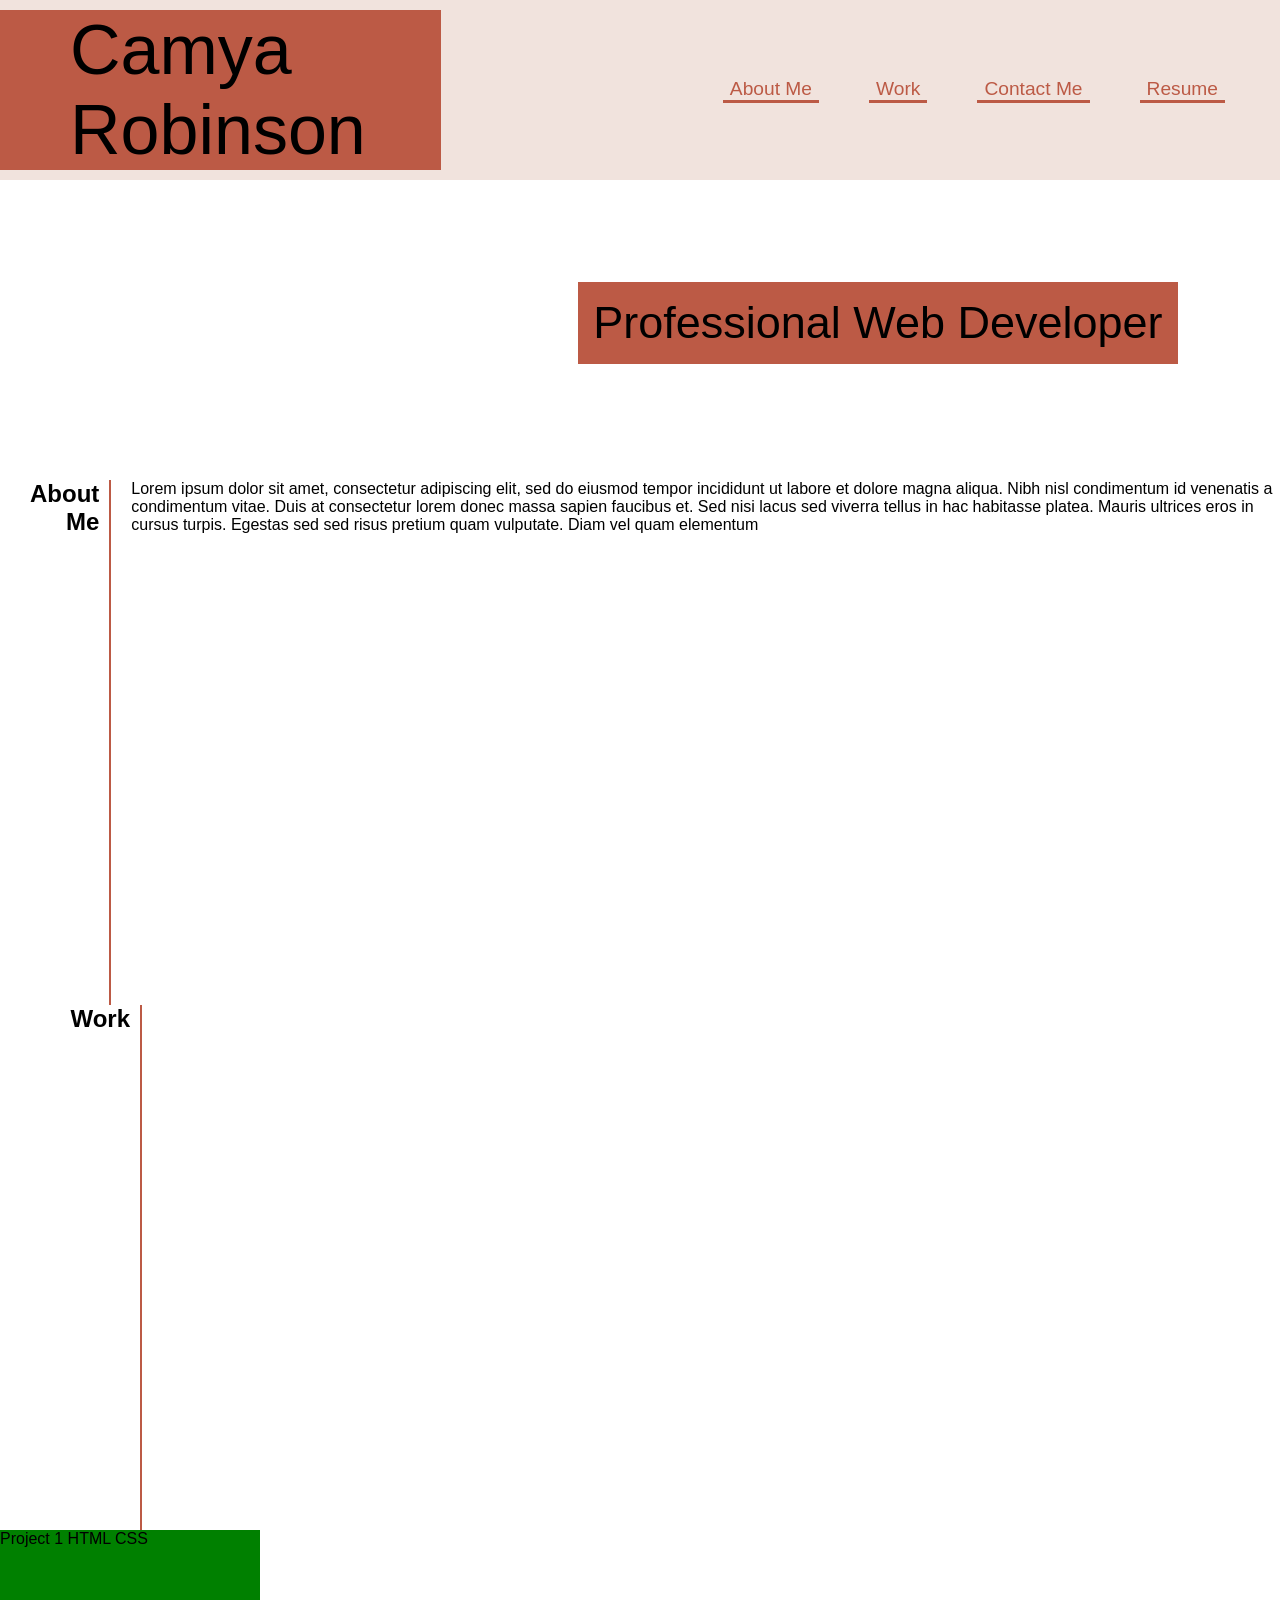
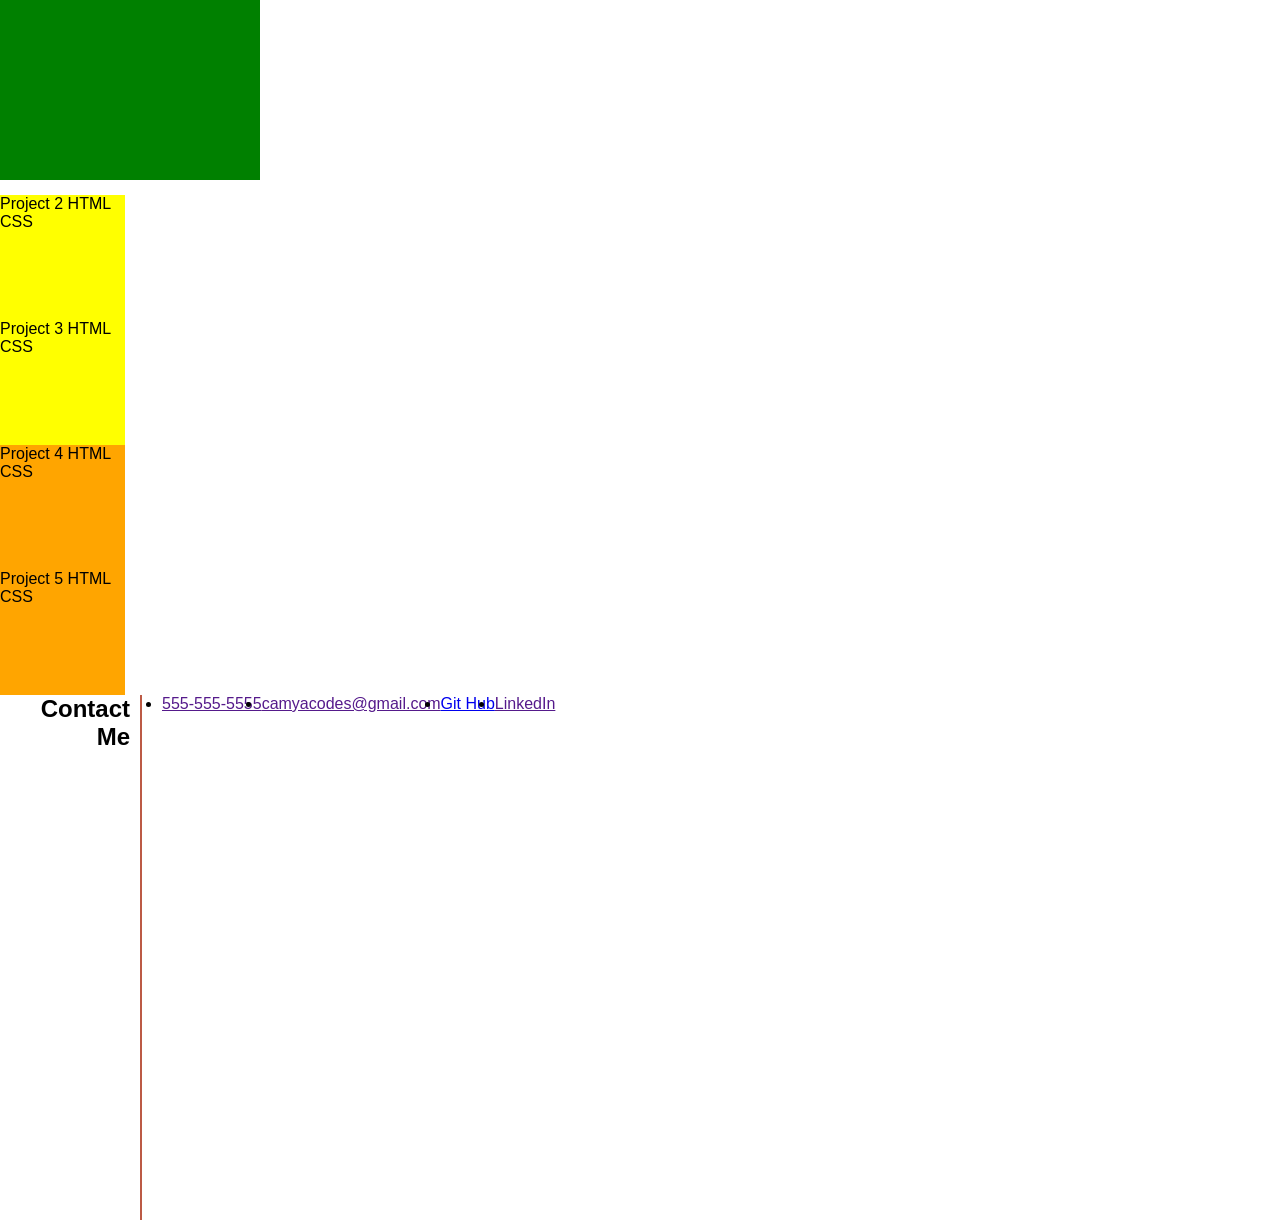
==== index.html @ b031be75 "added flexbox to sections" ====
<!DOCTYPE html>
<html lang="en">
  <head>
    <meta charset="UTF-8" />
    <meta http-equiv="X-UA-Compatible" content="IE=edge" />
    <meta name="viewport" content="width=device-width, initial-scale=1.0" />
    <link rel="stylesheet" href="/assets/css/style.css">
    <title>Professional Portfolio</title>
  </head>
  <body>
<!--HEADER BANNER SECTION-->
    <header>
        <h1>Camya Robinson</h1>
<!--NAVIGATION BAR-->
      <nav>
        <ul>
          <li>
            <a href="#About">About Me</a>
          </li>
          <li>
            <a href="#Work">Work</a>
          </li>
          <li>
            <a href="#Contact">Contact Me</a>
          </li>
          <li>
            <a href="#Resume">Resume</a>
          </li>
        </ul>
      </nav>
    </header>
<!--HERO SECTION-->
    <section class="hero">
        <div class="header-subtitle">
            <h3>Professional Web Developer</h3>            
        </div>
    </section>

<!--ABOUT ME SECTION-->
    <section class="about" id="About">
      <div class="side-title">
        <h2>About Me</h2>
      </div>
      <div id="about-content">
        <p>
          Lorem ipsum dolor sit amet, consectetur adipiscing elit, sed do
          eiusmod tempor incididunt ut labore et dolore magna aliqua. Nibh nisl
          condimentum id venenatis a condimentum vitae. Duis at consectetur
          lorem donec massa sapien faucibus et. Sed nisi lacus sed viverra
          tellus in hac habitasse platea. Mauris ultrices eros in cursus turpis.
          Egestas sed sed risus pretium quam vulputate. Diam vel quam elementum
        </p>
      </div>
    </section>
<!--PROJECTS SECTION-->
    <section class="work" id="Work">
      <div class="side-title">
        <h2>Work</h2>
      </div>
      <!--Project 1-->
      <div class="big-card" id="proj1">
          <div class="big-card-label">
            <p>
                Project 1 HTML CSS
              </p>              
          </div>
      </div>
      <!--Project 2-->
      <div class="small-card" id="proj2">
        <div class="small-card label">
            Project 2 HTML CSS
        </div>
      </div>
      <!--Project 3-->
      <div class="small-card" id="proj3">
        <div class="small-card label">
            Project 3 HTML CSS
        </div>
      </div>
      <!--Project 4-->
      <div class="small-card" id="proj4">
        <div class="small-card label">
            Project 4 HTML CSS
        </div>
      </div>
      <!--Project 5-->
      <div class="small-card" id="proj5">
        <div class="small-card label">
            Project 5 HTML CSS
        </div>
      </div>
    </section>
<!--CONTACT ME SECTION-->
    <section class="contact" id="Contact">
      <div class="side-title">
        <h2>Contact Me</h2>
      </div>
      <div class="contact-links">
        <ul>
          <li>
            <a href="">555-555-5555</a>
          </li>
          <li><a href="">camyacodes@gmail.com</a></li>
          <li><a href="https://github.com/camyacodes">Git Hub</a></li>
          <li><a href="">LinkedIn</a></li>
        </ul>
      </div>
    </section>
  </body>
</html>
---- assets/css/style.css ----
/*setting custom variables to make replacing properties easier*/
:root {
  --main-color: #bc5a45;
  --base-color: #f1e3dd;
  --font-family: Arial, Helvetica, sans-serif;
}

/*removing default browser style*/
* {
  margin: 0;
  padding: 0;
}
/*declaring font for whole page*/
body {
  font-family: var(--font-family);
}

/*-----HEADER SECTION----*/
/*style for the whole header banner*/
header {
  height: 35%;
  display: flex;
  flex-wrap: wrap;
  justify-content: space-between;
  background-color: var(--base-color);
  padding: 10px 0;
  align-items: center;
  position: sticky;
  z-index: 9999;
}
/*Name title style*/
header h1 {
  font-size: 70px;
  font-weight: 500;
  background-color: var(--main-color);
  padding-left: 70px;
  height: 90%;
  width: 29%;
}
/*style for navigation bar*/
header nav {
  margin-right: 30px;
}

header nav ul {
  display: flex;
  flex-wrap: wrap;
  justify-content: space-between;
  align-items: center;
  list-style: none;
}

header nav ul li {
  font-size: 1.5vw;
  margin: 0px 25px;
  padding: 0 7px;
  border-bottom: 3px solid var(--main-color);
}

header a {
  text-decoration: none;
  color: #bc5a45;
}
/*-----HERO SECTION----*/

/*hero image style*/
.hero {
  background-image: url(https://previews.123rf.com/images/katrinshine/katrinshine1908/katrinshine190800030/128813234-tropical-monstera-and-palm-leaves-on-a-wooden-background-top-view.jpg);
  background-size: cover;
  background-position: center;
  display: flex;
  justify-content: flex-end;
  flex-wrap: wrap;
  align-items: flex-start;
  background-attachment: fixed;
  background-position: 80%;
  height: 300px;
}
/*hero subtitle*/
.header-subtitle {
  margin: 8%;
  background-color: var(--main-color);

  padding: 15px;
}

.header-subtitle h3 {
  font-size: 45px;
  font-weight: 500;
}

/*-----ABOUT SECTION-----*/
.about {
  display: flex;
}

/*Side title style for all sections*/
.side-title {
  width: 100px;
  height: 525px;
  background-color: ;
  border-right: 2px solid var(--main-color);
  margin-right: 20px;
  padding-left: 30px;
  padding-right: 10px;
  text-align: right;
}

/*-----PROJECTS SECTION*-----*/

.work {
  display: flex;
  flex-direction: column;
}

.big-card {
    background-color: green;
    width: 260px;
    height: 250px;
    margin-bottom: 15px;
    position: relative;
}

#proj2, #proj3 {
    background-color: yellow;
    width: 125px;
    height: 125px;
    margin-right: 10px;
    position: relative;
}

#proj4, #proj5 {
    background-color: orange;
    width: 125px;
    height: 125px;
    position: relative;
}


/*-----CONTACT SECTION-----*/
.contact {
    display: flex;
  }
  
  .contact-links ul {
    display: flex;
  }
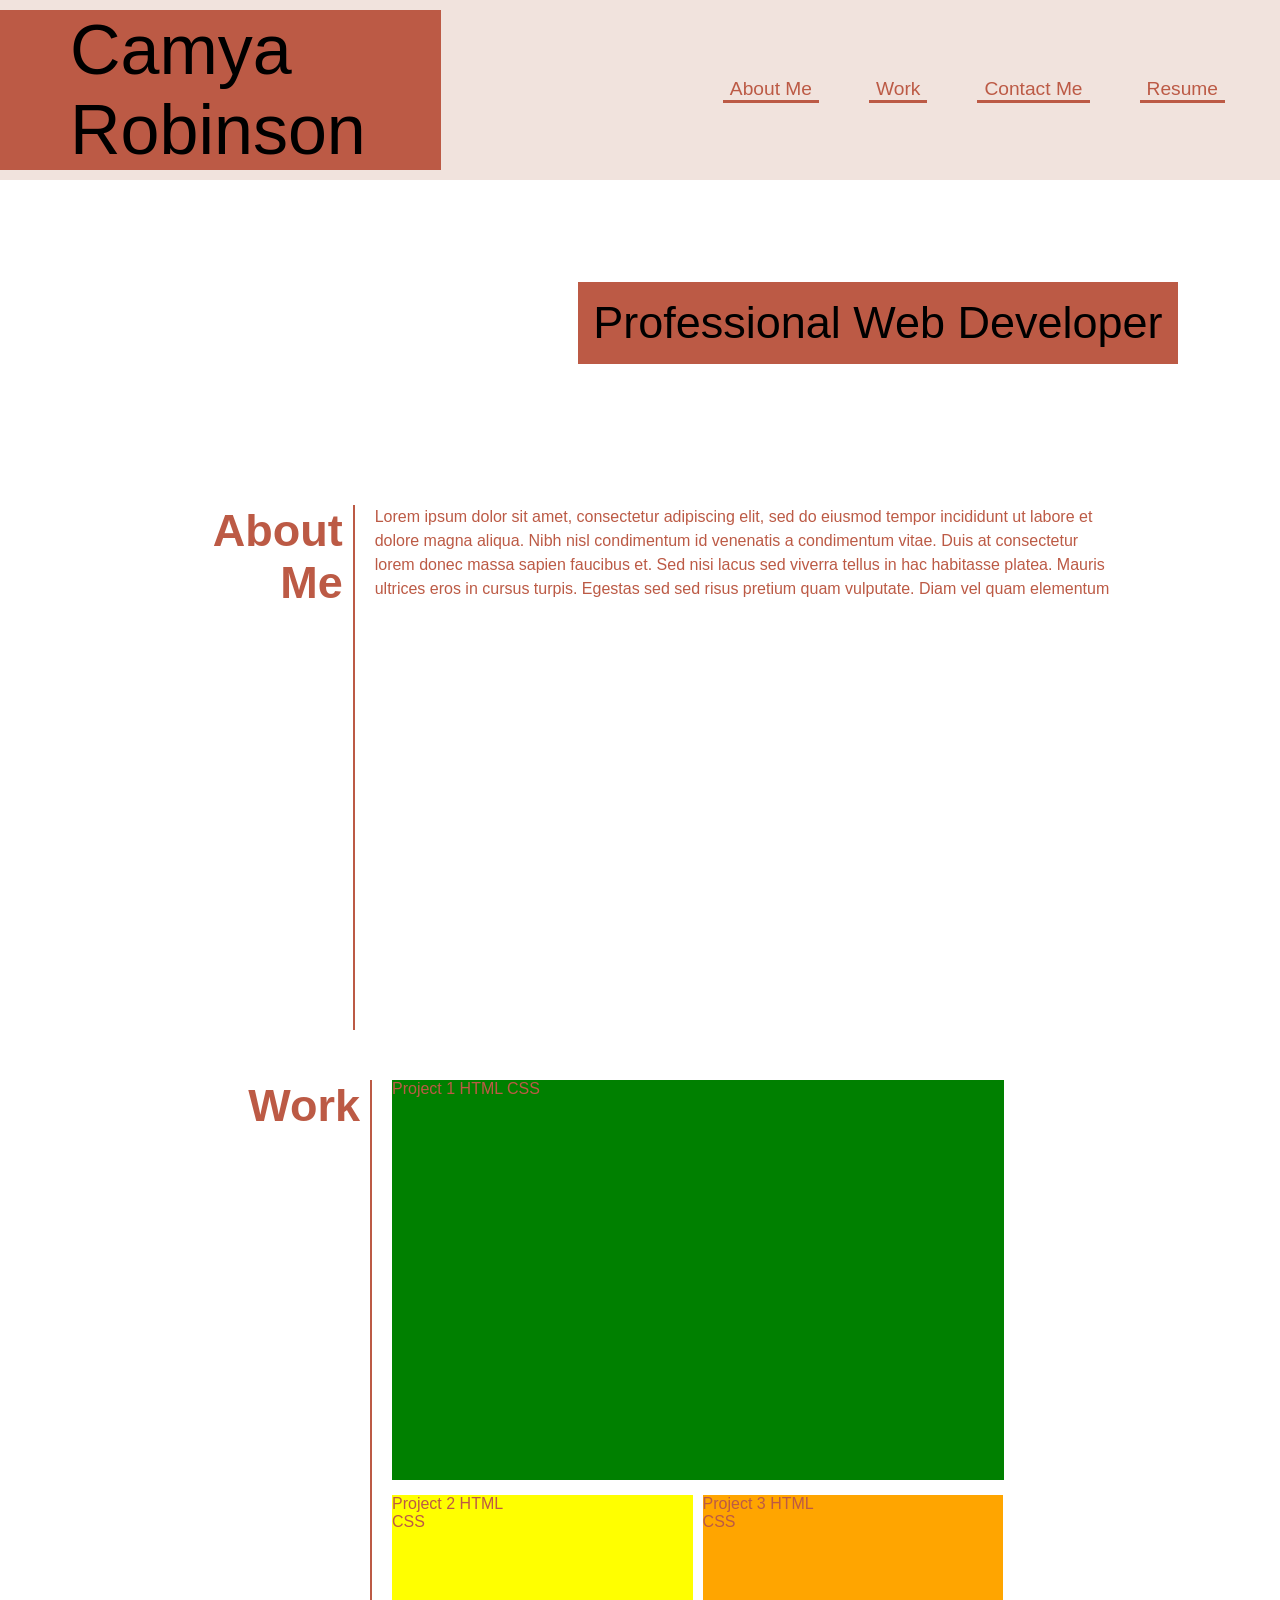
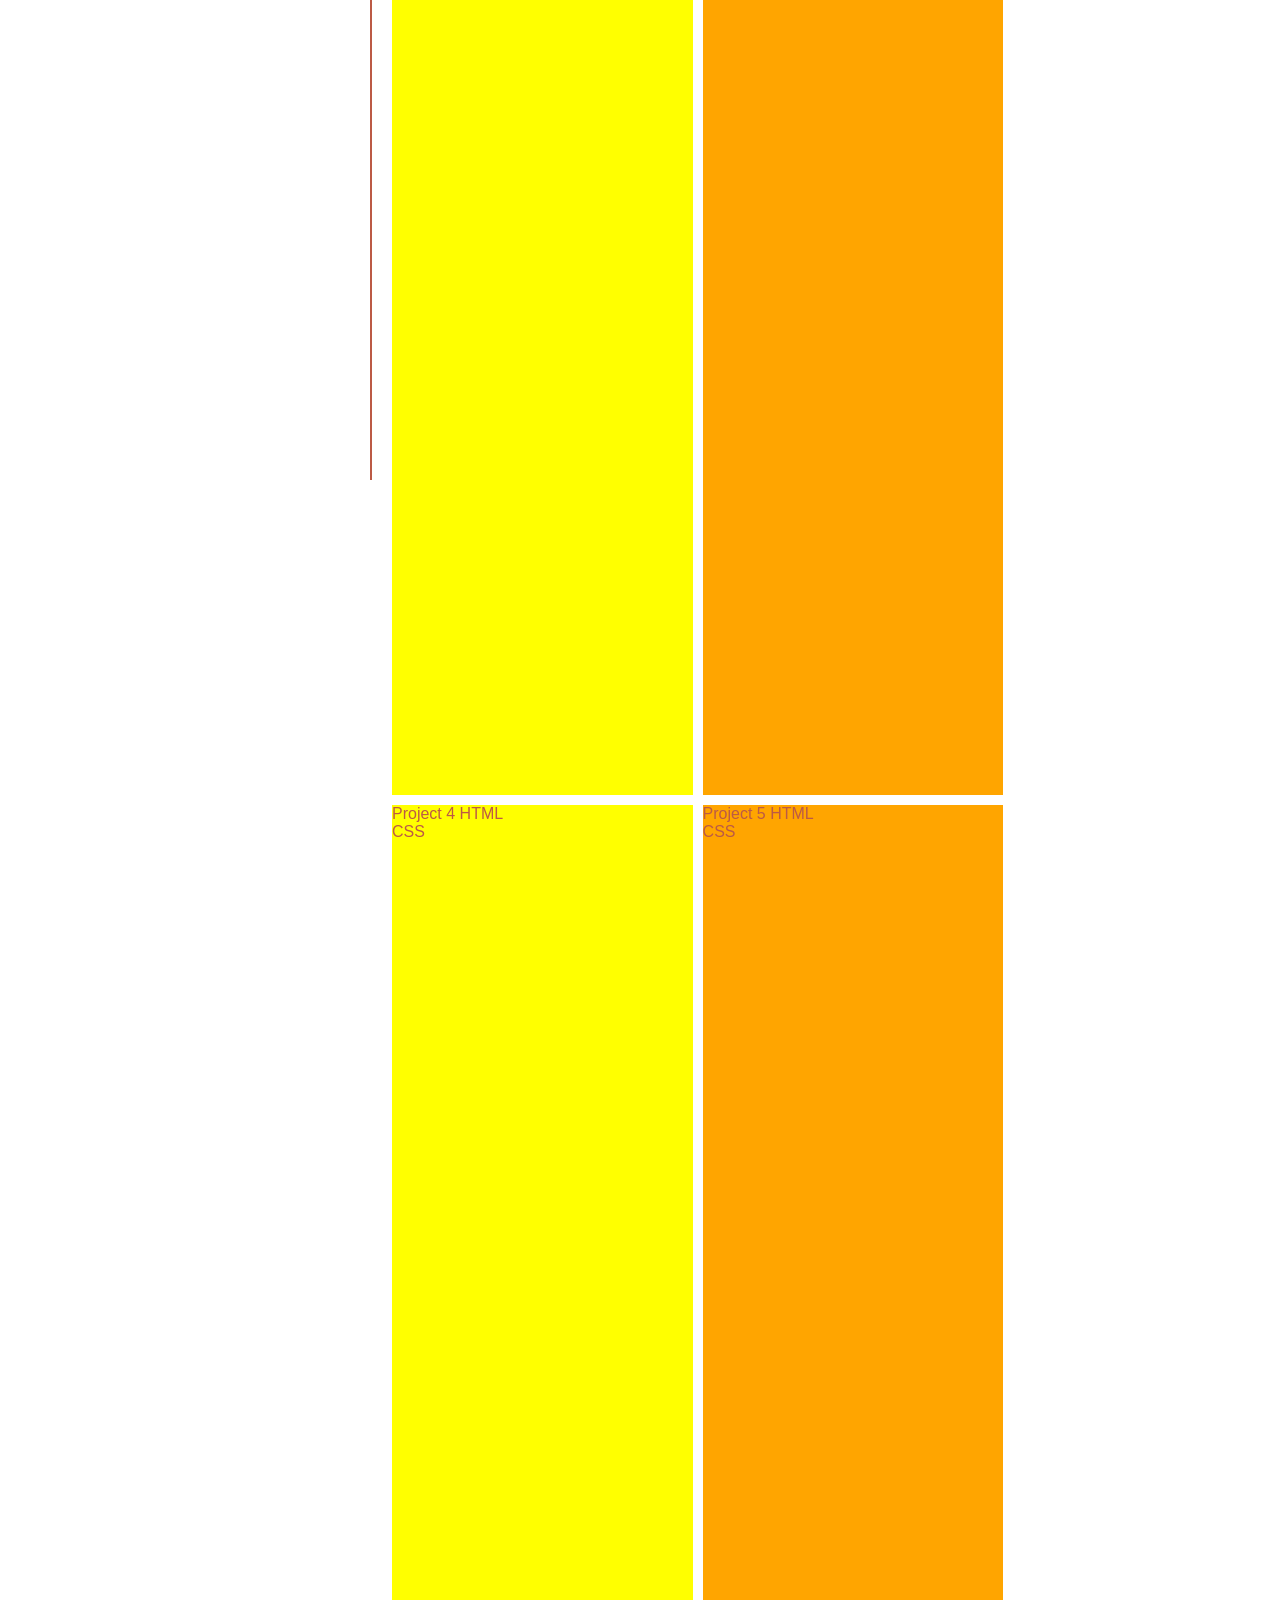
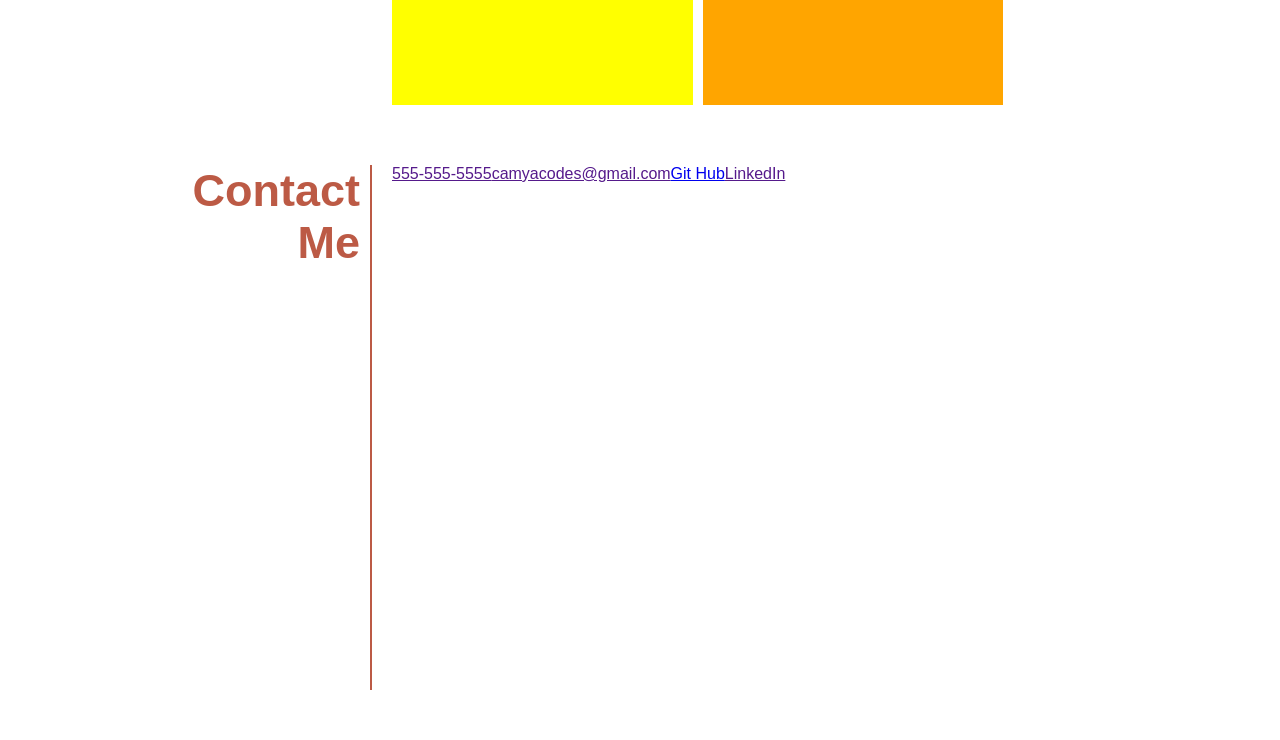
==== commit 107259f9: "added flex box to project section" ====
--- a/index.html
+++ b/index.html
@@ -4,14 +4,14 @@
     <meta charset="UTF-8" />
     <meta http-equiv="X-UA-Compatible" content="IE=edge" />
     <meta name="viewport" content="width=device-width, initial-scale=1.0" />
-    <link rel="stylesheet" href="/assets/css/style.css">
+    <link rel="stylesheet" href="/assets/css/style.css" />
     <title>Professional Portfolio</title>
   </head>
   <body>
-<!--HEADER BANNER SECTION-->
+    <!--HEADER BANNER SECTION-->
     <header>
-        <h1>Camya Robinson</h1>
-<!--NAVIGATION BAR-->
+      <h1>Camya Robinson</h1>
+      <!--NAVIGATION BAR-->
       <nav>
         <ul>
           <li>
@@ -29,82 +29,80 @@
         </ul>
       </nav>
     </header>
-<!--HERO SECTION-->
+    <!--HERO SECTION-->
     <section class="hero">
-        <div class="header-subtitle">
-            <h3>Professional Web Developer</h3>            
-        </div>
+      <div class="header-subtitle">
+        <h3>Professional Web Developer</h3>
+      </div>
     </section>
 
-<!--ABOUT ME SECTION-->
-    <section class="about" id="About">
-      <div class="side-title">
-        <h2>About Me</h2>
-      </div>
-      <div id="about-content">
-        <p>
-          Lorem ipsum dolor sit amet, consectetur adipiscing elit, sed do
-          eiusmod tempor incididunt ut labore et dolore magna aliqua. Nibh nisl
-          condimentum id venenatis a condimentum vitae. Duis at consectetur
-          lorem donec massa sapien faucibus et. Sed nisi lacus sed viverra
-          tellus in hac habitasse platea. Mauris ultrices eros in cursus turpis.
-          Egestas sed sed risus pretium quam vulputate. Diam vel quam elementum
-        </p>
-      </div>
-    </section>
-<!--PROJECTS SECTION-->
-    <section class="work" id="Work">
-      <div class="side-title">
-        <h2>Work</h2>
-      </div>
-      <!--Project 1-->
-      <div class="big-card" id="proj1">
-          <div class="big-card-label">
-            <p>
-                Project 1 HTML CSS
-              </p>              
+    <!--CONTENT-->
+    <div class="content">
+      <!--ABOUT ME SECTION-->
+      <section class="about" id="About">
+        <div class="side-title">
+          <h2>About Me</h2>
+        </div>
+        <div id="about-content">
+          <p>
+            Lorem ipsum dolor sit amet, consectetur adipiscing elit, sed do
+            eiusmod tempor incididunt ut labore et dolore magna aliqua. Nibh
+            nisl condimentum id venenatis a condimentum vitae. Duis at
+            consectetur lorem donec massa sapien faucibus et. Sed nisi lacus sed
+            viverra tellus in hac habitasse platea. Mauris ultrices eros in
+            cursus turpis. Egestas sed sed risus pretium quam vulputate. Diam
+            vel quam elementum
+          </p>
+        </div>
+      </section>
+      <!--PROJECTS SECTION-->
+      <section class="work" id="Work">
+        <div class="side-title">
+          <h2>Work</h2>
+        </div>
+        <div class="cards">
+          <!--Project 1-->
+          <div class="big-card" id="proj1">
+            <div class="big-card-label">
+              <p>Project 1 HTML CSS</p>
+            </div>
           </div>
-      </div>
-      <!--Project 2-->
-      <div class="small-card" id="proj2">
-        <div class="small-card label">
-            Project 2 HTML CSS
+          <div class="small-cards">
+            <!--Project 2-->
+            <div class="small-card" id="proj2">
+              <div class="small-card label">Project 2 HTML CSS</div>
+            </div>
+            <!--Project 3-->
+            <div class="small-card" id="proj3">
+              <div class="small-card label">Project 3 HTML CSS</div>
+            </div>
+            <!--Project 4-->
+            <div class="small-card" id="proj4">
+              <div class="small-card label">Project 4 HTML CSS</div>
+            </div>
+            <!--Project 5-->
+            <div class="small-card" id="proj5">
+              <div class="small-card label">Project 5 HTML CSS</div>
+            </div>
+          </div>
         </div>
-      </div>
-      <!--Project 3-->
-      <div class="small-card" id="proj3">
-        <div class="small-card label">
-            Project 3 HTML CSS
+      </section>
+      <!--CONTACT ME SECTION-->
+      <section class="contact" id="Contact">
+        <div class="side-title">
+          <h2>Contact Me</h2>
         </div>
-      </div>
-      <!--Project 4-->
-      <div class="small-card" id="proj4">
-        <div class="small-card label">
-            Project 4 HTML CSS
+        <div class="contact-links">
+          <ul>
+            <li>
+              <a href="">555-555-5555</a>
+            </li>
+            <li><a href="">camyacodes@gmail.com</a></li>
+            <li><a href="https://github.com/camyacodes">Git Hub</a></li>
+            <li><a href="">LinkedIn</a></li>
+          </ul>
         </div>
-      </div>
-      <!--Project 5-->
-      <div class="small-card" id="proj5">
-        <div class="small-card label">
-            Project 5 HTML CSS
-        </div>
-      </div>
-    </section>
-<!--CONTACT ME SECTION-->
-    <section class="contact" id="Contact">
-      <div class="side-title">
-        <h2>Contact Me</h2>
-      </div>
-      <div class="contact-links">
-        <ul>
-          <li>
-            <a href="">555-555-5555</a>
-          </li>
-          <li><a href="">camyacodes@gmail.com</a></li>
-          <li><a href="https://github.com/camyacodes">Git Hub</a></li>
-          <li><a href="">LinkedIn</a></li>
-        </ul>
-      </div>
-    </section>
+      </section>
+    </div>
   </body>
 </html>
--- a/assets/css/style.css
+++ b/assets/css/style.css
@@ -89,60 +89,96 @@
   font-weight: 500;
 }
 
+.content {
+  max-width: 960px;
+  margin: auto;
+  color: #bc5a45;
+  padding-top: 25px;
+}
+
 /*-----ABOUT SECTION-----*/
 .about {
   display: flex;
+  margin-bottom: 50px;
+}
+
+#about-content {
+  width: 85%;
+  line-height: 1.5;
 }
 
 /*Side title style for all sections*/
 .side-title {
-  width: 100px;
+  width: 200px;
   height: 525px;
-  background-color: ;
   border-right: 2px solid var(--main-color);
   margin-right: 20px;
-  padding-left: 30px;
   padding-right: 10px;
   text-align: right;
+  font-size: 30px;
 }
 
 /*-----PROJECTS SECTION*-----*/
 
 .work {
   display: flex;
-  flex-direction: column;
+  margin-bottom: 50px;
+}
+
+.work .side-title {
+  height: 1000px;
+}
+
+.cards {
+  display: flex-column;
 }
 
 .big-card {
-    background-color: green;
-    width: 260px;
-    height: 250px;
-    margin-bottom: 15px;
-    position: relative;
+  background-color: green;
+  width: 100%;
+  height: 400px;
+  margin-bottom: 15px;
+  position: relative;
 }
 
-#proj2, #proj3 {
-    background-color: yellow;
-    width: 125px;
-    height: 125px;
-    margin-right: 10px;
-    position: relative;
+.small-cards {
+  display: flex;
+  flex-wrap: wrap;
+  width: 100%;
 }
 
-#proj4, #proj5 {
-    background-color: orange;
-    width: 125px;
-    height: 125px;
-    position: relative;
+.small-card {
+  width: 49.15%;
+  height: 100vh;
+  margin-bottom: 10px;
 }
 
+#proj2,
+#proj4 {
+  background-color: yellow;
+  margin-right: 10px;
+  position: relative;
+}
+
+#proj3,
+#proj5 {
+  background-color: orange;
+  position: relative;
+}
 
 /*-----CONTACT SECTION-----*/
 .contact {
-    display: flex;
-  }
-  
-  .contact-links ul {
-    display: flex;
-  }
+  display: flex;
+  width: 100%;
+  margin-bottom: 50px;
+}
 
+.contact-links ul {
+  width: 100%;
+  display: flex;
+  list-style: none;
+}
+
+.contact-links ul li {
+  justify-content: space-evenly;
+}
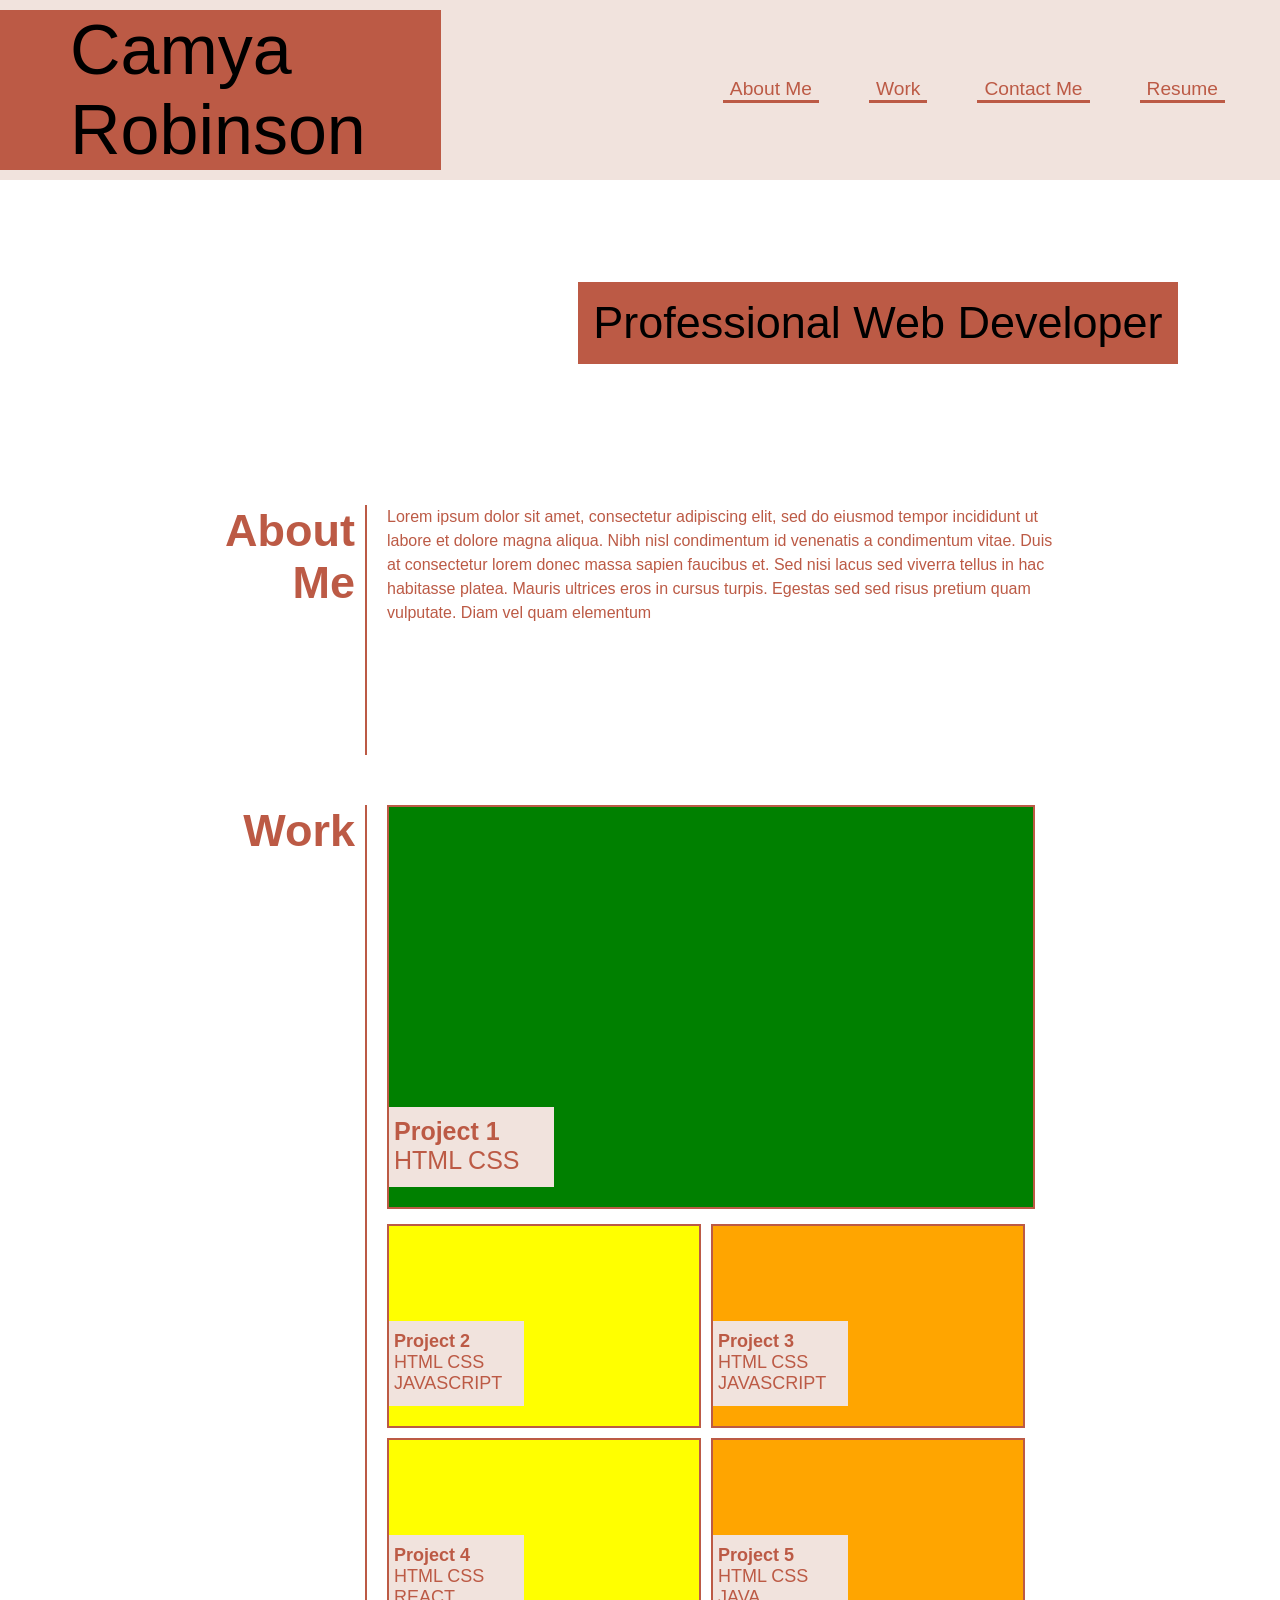
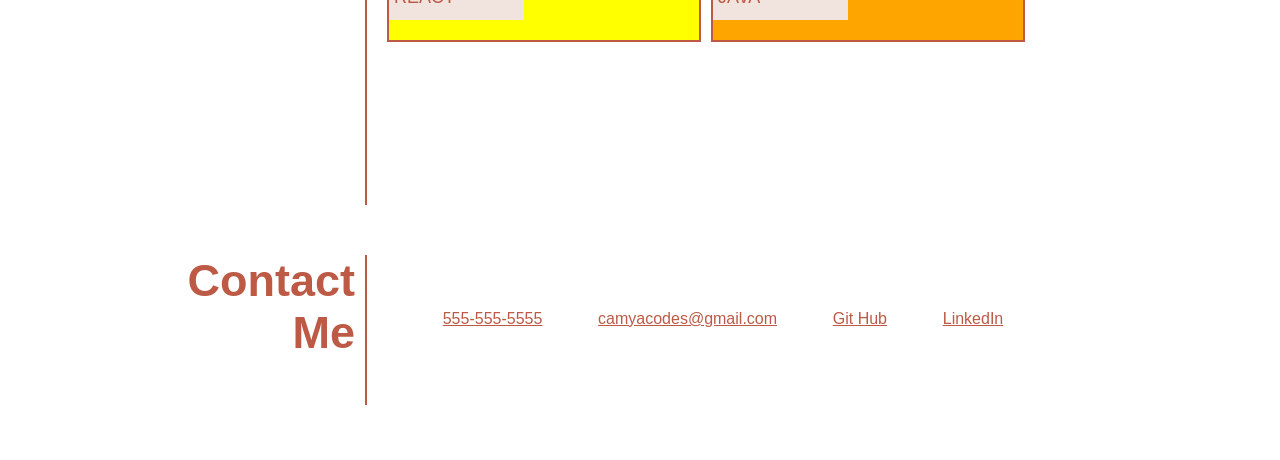
==== commit 8ba61dc0: "added project labels and made sure the page was uniform" ====
--- a/index.html
+++ b/index.html
@@ -64,25 +64,38 @@
           <!--Project 1-->
           <div class="big-card" id="proj1">
             <div class="big-card-label">
-              <p>Project 1 HTML CSS</p>
+              <h4>Project 1</h4>
+              <p>HTML CSS</p>
             </div>
           </div>
           <div class="small-cards">
             <!--Project 2-->
             <div class="small-card" id="proj2">
-              <div class="small-card label">Project 2 HTML CSS</div>
+              <div class="small-card-label">
+                <h4>Project 2</h4>
+                <p>HTML CSS JAVASCRIPT</p>
+              </div>
             </div>
             <!--Project 3-->
             <div class="small-card" id="proj3">
-              <div class="small-card label">Project 3 HTML CSS</div>
+              <div class="small-card-label">
+                <h4>Project 3</h4>
+                <p>HTML CSS JAVASCRIPT</p>
+              </div>
             </div>
             <!--Project 4-->
             <div class="small-card" id="proj4">
-              <div class="small-card label">Project 4 HTML CSS</div>
+              <div class="small-card-label">
+                <h4>Project 4</h4>
+                <p>HTML CSS REACT</p>
+              </div>
             </div>
             <!--Project 5-->
             <div class="small-card" id="proj5">
-              <div class="small-card label">Project 5 HTML CSS</div>
+              <div class="small-card-label">
+                <h4>Project 5</h4>
+                <p>HTML CSS JAVA</p>
+              </div>
             </div>
           </div>
         </div>
--- a/assets/css/style.css
+++ b/assets/css/style.css
@@ -92,24 +92,29 @@
 .content {
   max-width: 960px;
   margin: auto;
-  color: #bc5a45;
+  color: var(--main-color);
   padding-top: 25px;
 }
 
 /*-----ABOUT SECTION-----*/
 .about {
   display: flex;
+  height: 250px;
   margin-bottom: 50px;
 }
 
+.about .side-title {
+  height: 250px;
+}
+
 #about-content {
-  width: 85%;
+  width: 70%;
   line-height: 1.5;
 }
 
 /*Side title style for all sections*/
 .side-title {
-  width: 200px;
+  width: 195px;
   height: 525px;
   border-right: 2px solid var(--main-color);
   margin-right: 20px;
@@ -137,31 +142,57 @@
   background-color: green;
   width: 100%;
   height: 400px;
+  border: 2px solid var(--main-color);
   margin-bottom: 15px;
   position: relative;
 }
 
+.big-card-label {
+  width: 160px;
+  height: 70px;
+  background-color: var(--base-color);
+  position: absolute;
+  bottom: 20px;
+  font-size: 25px;
+  padding-top: 10px;
+  padding-left: 5px;
+}
+
 .small-cards {
   display: flex;
   flex-wrap: wrap;
-  width: 100%;
+  width: 644px;
+  margin: 0;
 }
 
 .small-card {
-  width: 49.15%;
-  height: 100vh;
+  width: 310px;
+  height: 200px;
   margin-bottom: 10px;
-}
+  
+}
+ .small-card-label {
+  width: 130px;
+  height: 75px;
+  background-color: var(--base-color);
+  position: absolute;
+  bottom: 20px;
+  font-size: 18px;
+  padding-top: 10px;
+  padding-left: 5px;
+ }
 
 #proj2,
 #proj4 {
   background-color: yellow;
   margin-right: 10px;
+  border: 2px solid var(--main-color);
   position: relative;
 }
 
 #proj3,
 #proj5 {
+  border: 2px solid var(--main-color);
   background-color: orange;
   position: relative;
 }
@@ -170,15 +201,28 @@
 .contact {
   display: flex;
   width: 100%;
+  height: 150px;
   margin-bottom: 50px;
+}
+
+.contact .side-title {
+  height: 150px;
+}
+
+.contact-links {
+    width: 70%;
+    height: 150px;
+    padding-top: 55px;
 }
 
 .contact-links ul {
   width: 100%;
   display: flex;
+  justify-content: space-evenly;
   list-style: none;
 }
 
-.contact-links ul li {
-  justify-content: space-evenly;
-}
+.contact-links ul li a {
+  text-decoration: underline;
+  color: var(--main-color);
+} 
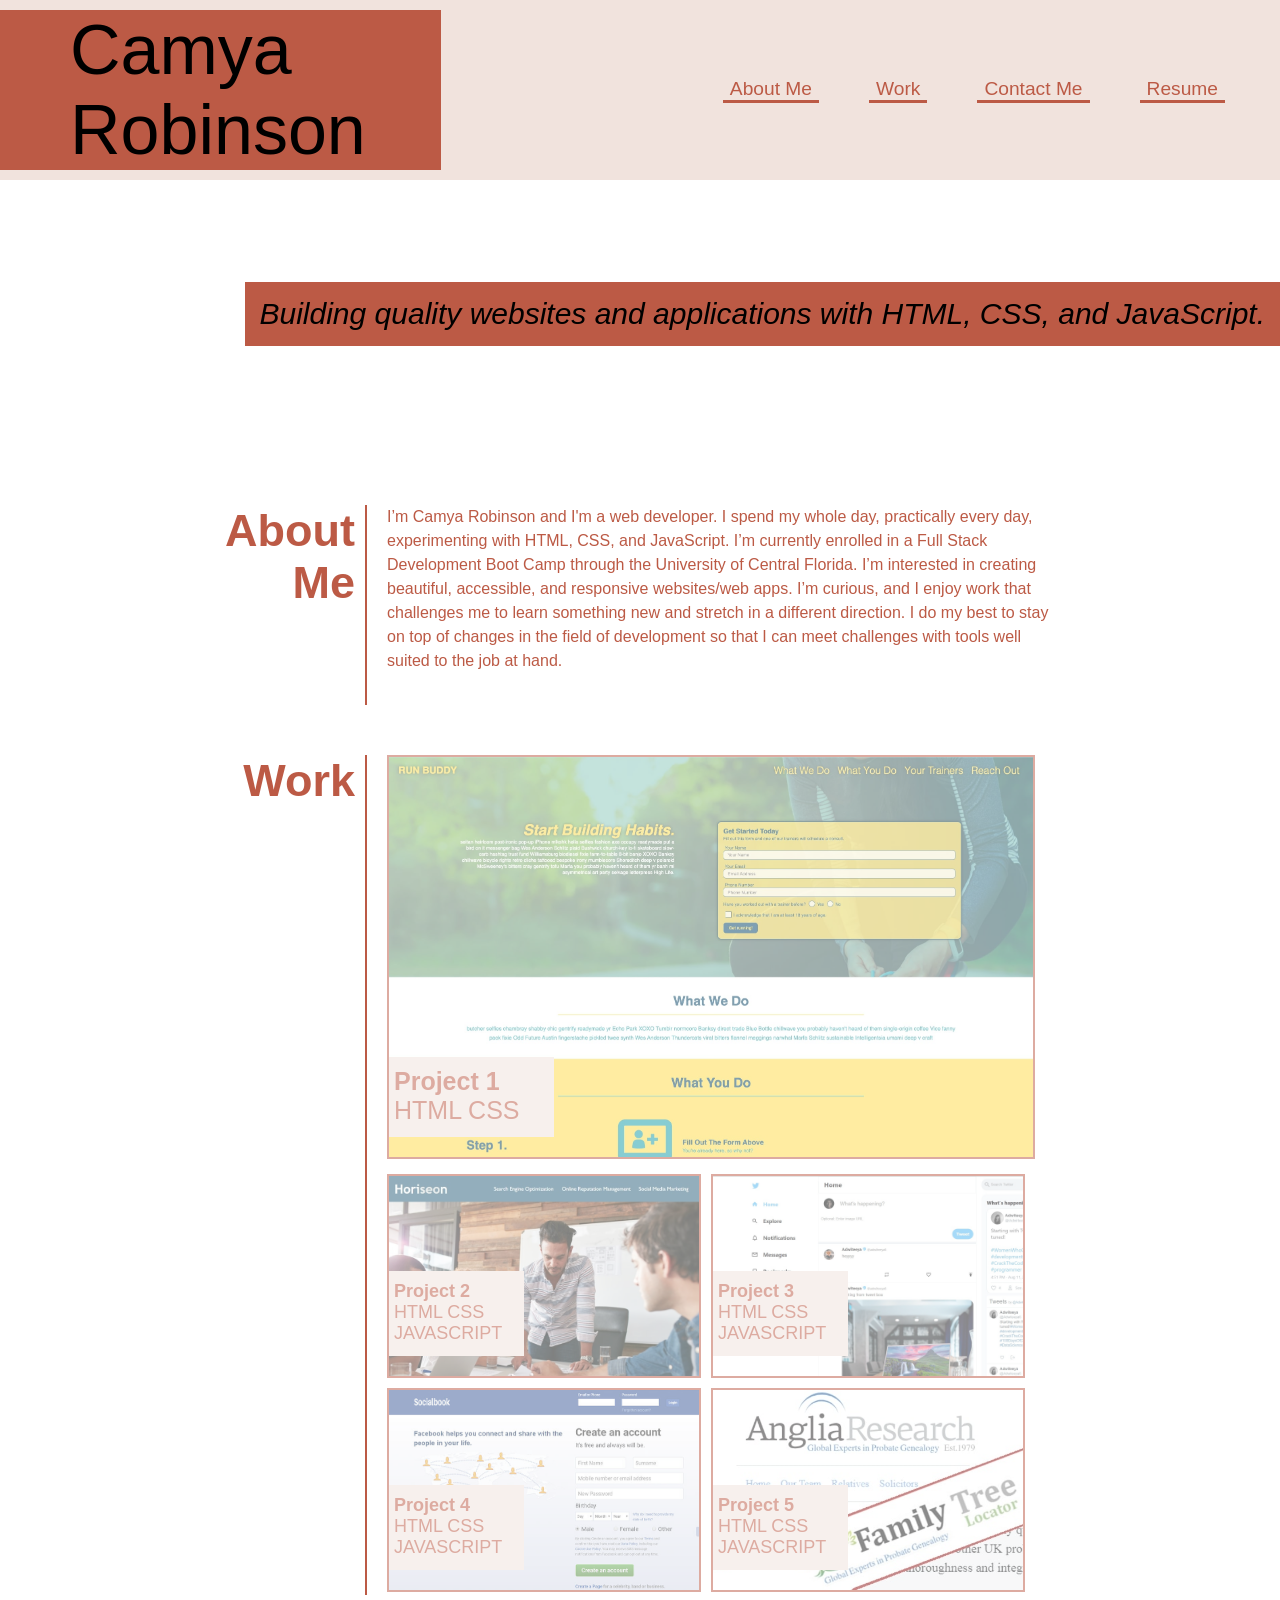
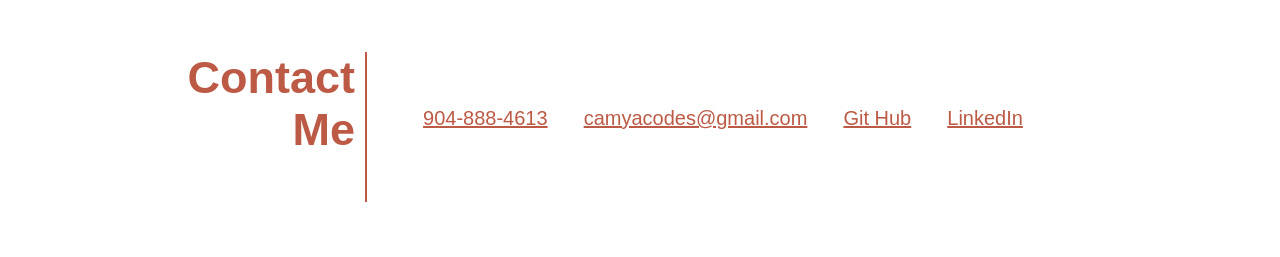
==== commit af40d504: "finished design for desktop dimensions" ====
--- a/index.html
+++ b/index.html
@@ -32,7 +32,10 @@
     <!--HERO SECTION-->
     <section class="hero">
       <div class="header-subtitle">
-        <h3>Professional Web Developer</h3>
+        <h3>
+          Building quality websites and applications with HTML, CSS, and
+          JavaScript.
+        </h3>
       </div>
     </section>
 
@@ -45,13 +48,15 @@
         </div>
         <div id="about-content">
           <p>
-            Lorem ipsum dolor sit amet, consectetur adipiscing elit, sed do
-            eiusmod tempor incididunt ut labore et dolore magna aliqua. Nibh
-            nisl condimentum id venenatis a condimentum vitae. Duis at
-            consectetur lorem donec massa sapien faucibus et. Sed nisi lacus sed
-            viverra tellus in hac habitasse platea. Mauris ultrices eros in
-            cursus turpis. Egestas sed sed risus pretium quam vulputate. Diam
-            vel quam elementum
+            I’m Camya Robinson and I'm a web developer. I spend my whole day,
+            practically every day, experimenting with HTML, CSS, and JavaScript.
+            I’m currently enrolled in a Full Stack Development Boot Camp through
+            the University of Central Florida. I’m interested in creating
+            beautiful, accessible, and responsive websites/web apps.
+            I’m curious, and I enjoy work that challenges me to learn something
+            new and stretch in a different direction. I do my best to stay on
+            top of changes in the field of development so that I can meet
+            challenges with tools well suited to the job at hand.
           </p>
         </div>
       </section>
@@ -87,14 +92,14 @@
             <div class="small-card" id="proj4">
               <div class="small-card-label">
                 <h4>Project 4</h4>
-                <p>HTML CSS REACT</p>
+                <p>HTML CSS JAVASCRIPT</p>
               </div>
             </div>
             <!--Project 5-->
             <div class="small-card" id="proj5">
               <div class="small-card-label">
                 <h4>Project 5</h4>
-                <p>HTML CSS JAVA</p>
+                <p>HTML CSS JAVASCRIPT</p>
               </div>
             </div>
           </div>
@@ -108,11 +113,23 @@
         <div class="contact-links">
           <ul>
             <li>
-              <a href="">555-555-5555</a>
+              <a href="tel:1-904-888-4613">904-888-4613</a>
             </li>
-            <li><a href="">camyacodes@gmail.com</a></li>
-            <li><a href="https://github.com/camyacodes">Git Hub</a></li>
-            <li><a href="">LinkedIn</a></li>
+            <li>
+              <a href="mailto:camyacodes@gmail.com">camyacodes@gmail.com</a>
+            </li>
+            <li>
+              <a href="https://github.com/camyacodes" target="_blank"
+                >Git Hub</a
+              >
+            </li>
+            <li>
+              <a
+                href="https://www.linkedin.com/in/camya-r-b19ab1b3/"
+                target="_blank"
+                >LinkedIn</a
+              >
+            </li>
           </ul>
         </div>
       </section>
--- a/assets/css/style.css
+++ b/assets/css/style.css
@@ -25,7 +25,9 @@
   background-color: var(--base-color);
   padding: 10px 0;
   align-items: center;
+  position: -webkit-sticky;
   position: sticky;
+  top: 0;
   z-index: 9999;
 }
 /*Name title style*/
@@ -78,14 +80,14 @@
 }
 /*hero subtitle*/
 .header-subtitle {
-  margin: 8%;
+  margin: 8% 0px;
   background-color: var(--main-color);
-
   padding: 15px;
+  font-style: italic;
 }
 
 .header-subtitle h3 {
-  font-size: 45px;
+  font-size: 30px;
   font-weight: 500;
 }
 
@@ -99,12 +101,12 @@
 /*-----ABOUT SECTION-----*/
 .about {
   display: flex;
-  height: 250px;
+  height: 200px;
   margin-bottom: 50px;
 }
 
 .about .side-title {
-  height: 250px;
+  height: 200px;
 }
 
 #about-content {
@@ -124,27 +126,30 @@
 }
 
 /*-----PROJECTS SECTION*-----*/
-
+/*Add flex box to the whole section*/
 .work {
   display: flex;
   margin-bottom: 50px;
 }
 
+/*style side title*/
 .work .side-title {
-  height: 1000px;
-}
-
+  height: 840px;
+}
+/*Adding flex box to all of the cards*/
 .cards {
   display: flex-column;
 }
-
+/*Styling big card and label*/
 .big-card {
-  background-color: green;
+  background-image: url("../images/website1.jpg");
+  background-size: cover;
   width: 100%;
   height: 400px;
   border: 2px solid var(--main-color);
   margin-bottom: 15px;
   position: relative;
+  opacity: 0.5;
 }
 
 .big-card-label {
@@ -157,21 +162,22 @@
   padding-top: 10px;
   padding-left: 5px;
 }
-
+/*Adding flex box to the small cards section to make it 2x2*/
 .small-cards {
   display: flex;
   flex-wrap: wrap;
   width: 644px;
   margin: 0;
 }
-
+/*Styling each box and label*/
 .small-card {
   width: 310px;
   height: 200px;
   margin-bottom: 10px;
-  
-}
- .small-card-label {
+  opacity: 0.5;
+}
+
+.small-card-label {
   width: 130px;
   height: 75px;
   background-color: var(--base-color);
@@ -180,11 +186,11 @@
   font-size: 18px;
   padding-top: 10px;
   padding-left: 5px;
- }
-
+}
+
+/*Adding border and margin to the cards*/
 #proj2,
 #proj4 {
-  background-color: yellow;
   margin-right: 10px;
   border: 2px solid var(--main-color);
   position: relative;
@@ -193,8 +199,36 @@
 #proj3,
 #proj5 {
   border: 2px solid var(--main-color);
-  background-color: orange;
   position: relative;
+}
+/*Adding each individual project image*/
+#proj2 {
+  background-image: url("../images/website2.jpg");
+  background-size: cover;
+}
+
+#proj3 {
+  background-image: url("../images/website3.jpg");
+  background-size: cover;
+}
+
+#proj4 {
+  background-image: url("../images/website4.jpg");
+  background-size: cover;
+}
+
+#proj5 {
+  background-image: url("../images/website5.jpg");
+  background-size: cover;
+}
+
+/*hover effect on cards*/
+.big-card:hover {
+  opacity: 1;
+}
+
+.small-card:hover {
+  opacity: 1;
 }
 
 /*-----CONTACT SECTION-----*/
@@ -210,9 +244,9 @@
 }
 
 .contact-links {
-    width: 70%;
-    height: 150px;
-    padding-top: 55px;
+  width: 70%;
+  height: 150px;
+  padding-top: 55px;
 }
 
 .contact-links ul {
@@ -220,9 +254,10 @@
   display: flex;
   justify-content: space-evenly;
   list-style: none;
+  font-size: 20px;
 }
 
 .contact-links ul li a {
   text-decoration: underline;
   color: var(--main-color);
-} 
+}
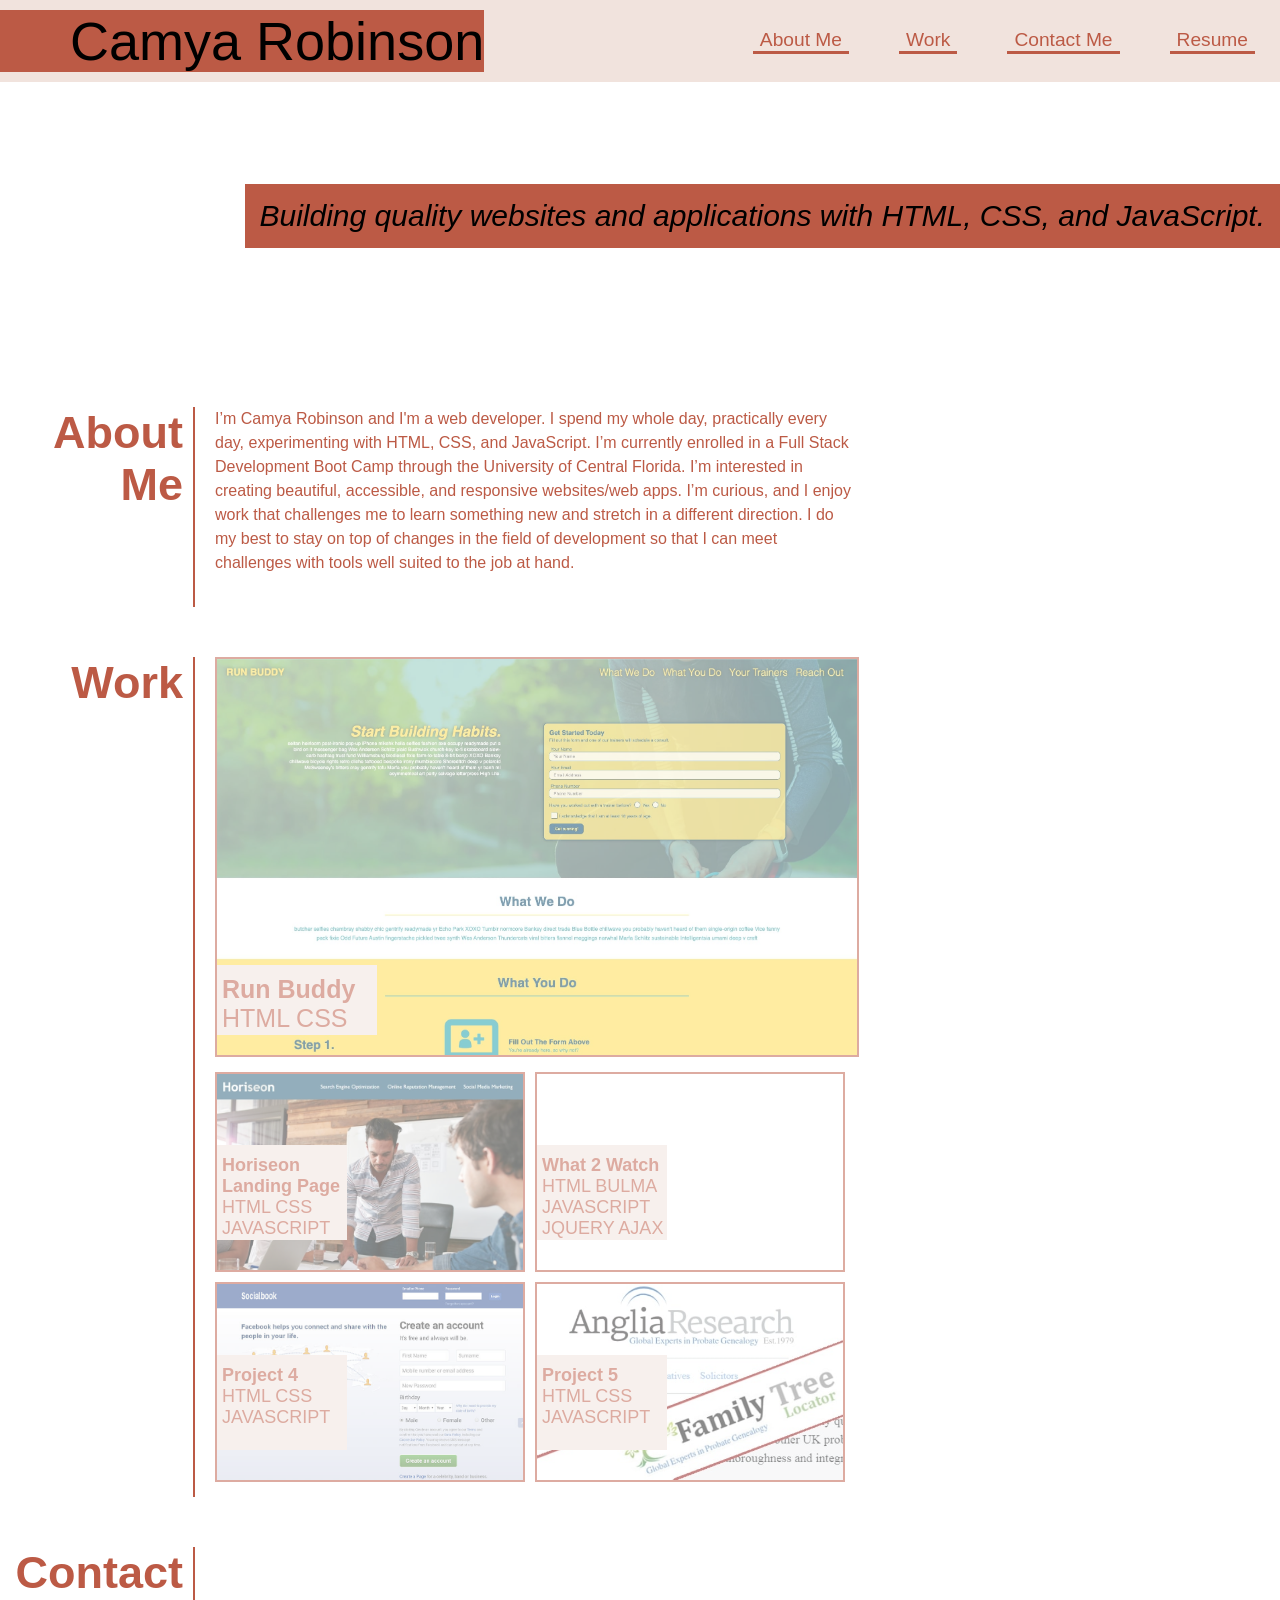
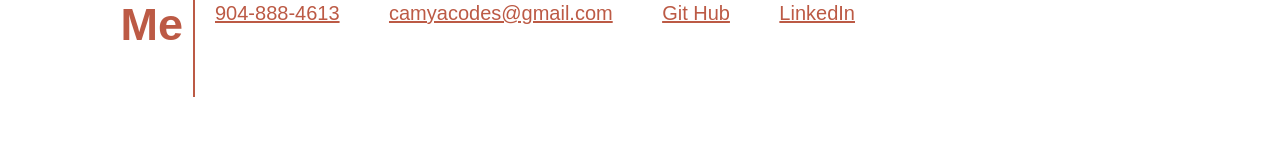
==== commit bf02885c: "added capstone proj 1" ====
--- a/index.html
+++ b/index.html
@@ -4,7 +4,7 @@
     <meta charset="UTF-8" />
     <meta http-equiv="X-UA-Compatible" content="IE=edge" />
     <meta name="viewport" content="width=device-width, initial-scale=1.0" />
-    <link rel="stylesheet" href="/assets/css/style.css" />
+    <link rel="stylesheet" href="assets\css\style.css" />
     <title>Professional Portfolio</title>
   </head>
   <body>
@@ -52,11 +52,11 @@
             practically every day, experimenting with HTML, CSS, and JavaScript.
             I’m currently enrolled in a Full Stack Development Boot Camp through
             the University of Central Florida. I’m interested in creating
-            beautiful, accessible, and responsive websites/web apps.
-            I’m curious, and I enjoy work that challenges me to learn something
-            new and stretch in a different direction. I do my best to stay on
-            top of changes in the field of development so that I can meet
-            challenges with tools well suited to the job at hand.
+            beautiful, accessible, and responsive websites/web apps. I’m
+            curious, and I enjoy work that challenges me to learn something new
+            and stretch in a different direction. I do my best to stay on top of
+            changes in the field of development so that I can meet challenges
+            with tools well suited to the job at hand.
           </p>
         </div>
       </section>
@@ -67,27 +67,34 @@
         </div>
         <div class="cards">
           <!--Project 1-->
-          <div class="big-card" id="proj1">
-            <div class="big-card-label">
-              <h4>Project 1</h4>
-              <p>HTML CSS</p>
+          <a href="https://github.com/camyacodes/run-buddy" target="_blank">
+            <div class="big-card" id="proj1">
+              <div class="big-card-label">
+                <h4>Run Buddy</h4>
+                <p>HTML CSS</p>
+              </div>
             </div>
-          </div>
+          </a>
+
           <div class="small-cards">
             <!--Project 2-->
-            <div class="small-card" id="proj2">
-              <div class="small-card-label">
-                <h4>Project 2</h4>
-                <p>HTML CSS JAVASCRIPT</p>
+            <a href="https://camyacodes.github.io/horiseon-accessibility-challenge/" target="_blank">
+              <div class="small-card" id="proj2">
+                <div class="small-card-label">
+                  <h4>Horiseon Landing Page</h4>
+                  <p>HTML CSS JAVASCRIPT</p>
+                </div>
               </div>
-            </div>
+            </a>
             <!--Project 3-->
-            <div class="small-card" id="proj3">
-              <div class="small-card-label">
-                <h4>Project 3</h4>
-                <p>HTML CSS JAVASCRIPT</p>
+            <a href="https://camyacodes.github.io/what-to-watch-1/" target="_blank">
+              <div class="small-card" id="proj3">
+                <div class="small-card-label">
+                  <h4>What 2 Watch</h4>
+                  <p>HTML BULMA JAVASCRIPT JQUERY AJAX</p>
+                </div>
               </div>
-            </div>
+            </a>
             <!--Project 4-->
             <div class="small-card" id="proj4">
               <div class="small-card-label">
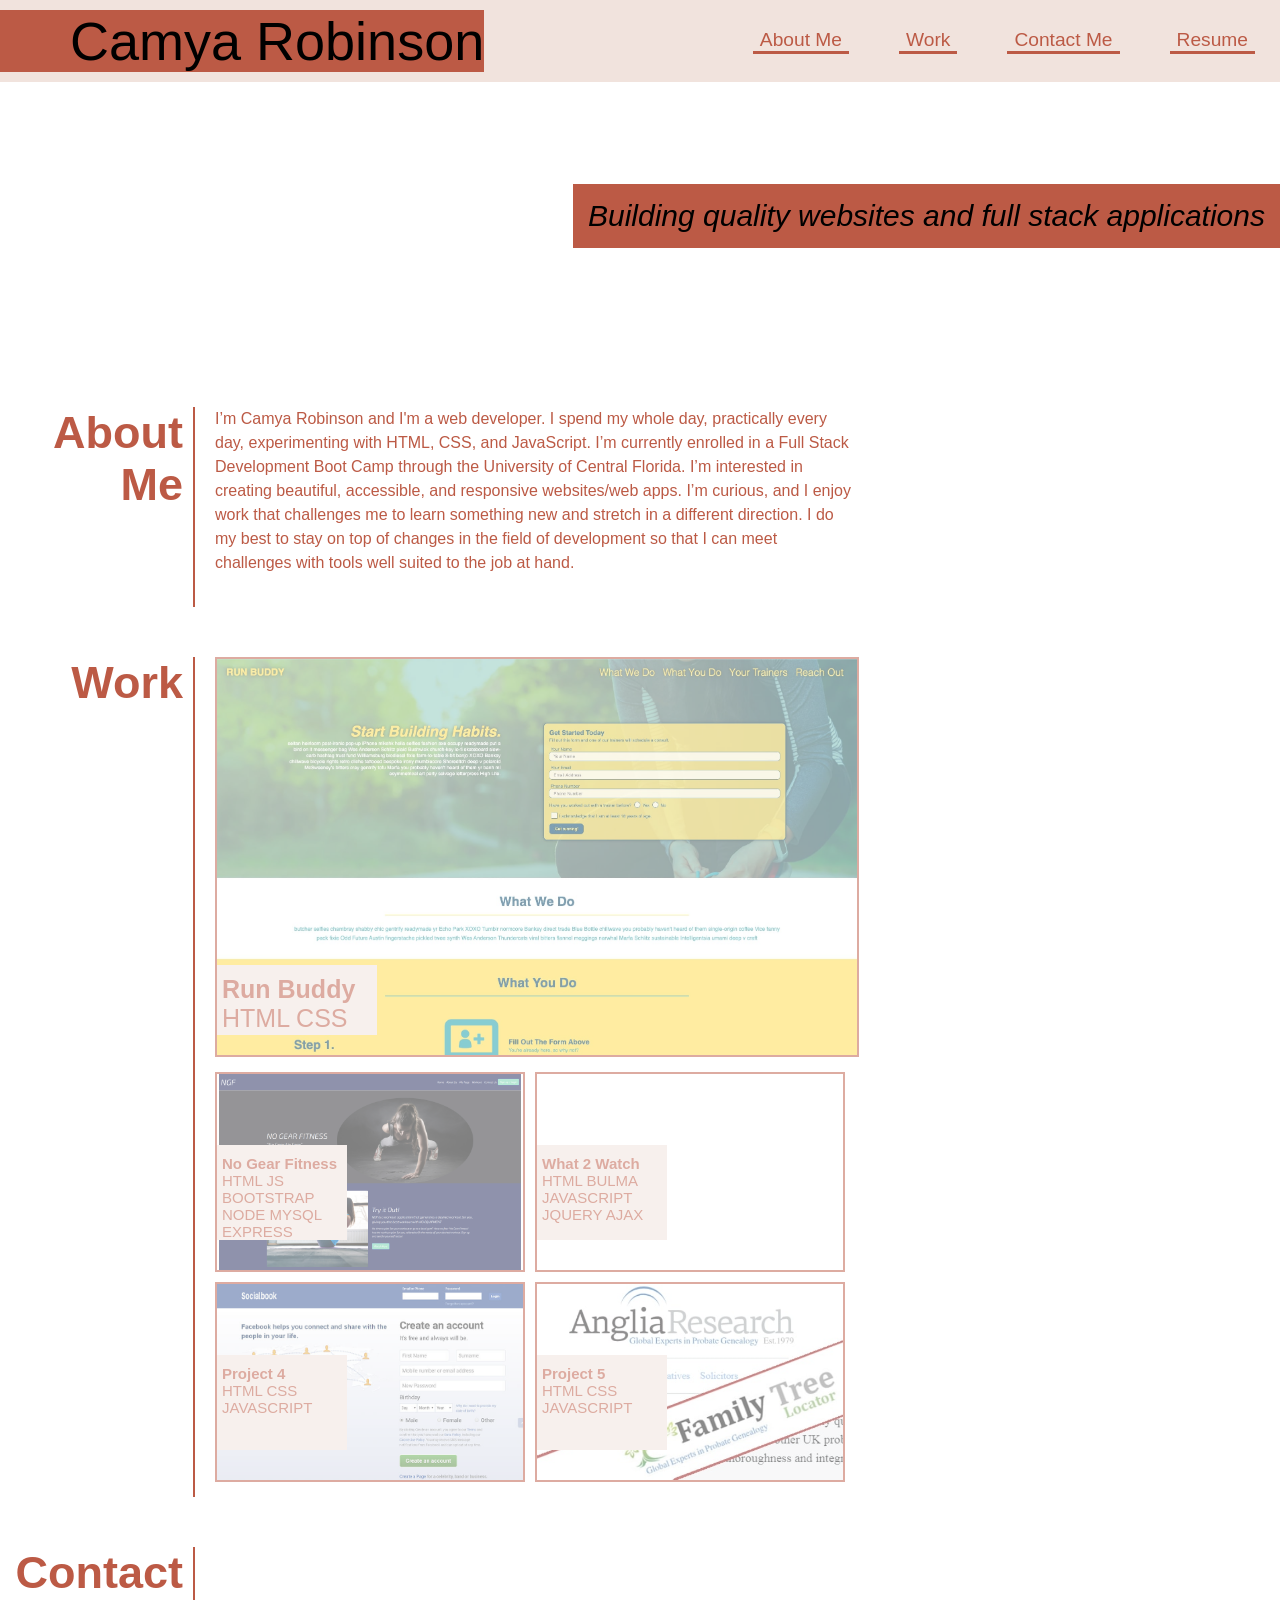
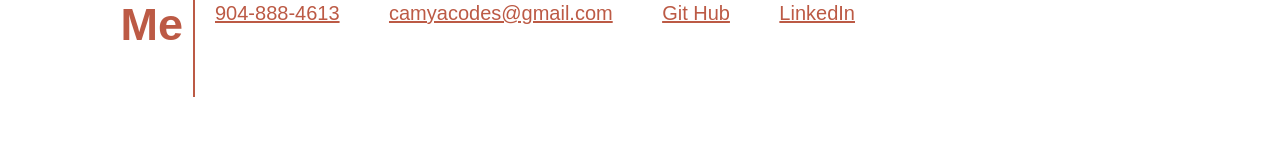
==== commit 8e5c5939: "add NGF project" ====
--- a/index.html
+++ b/index.html
@@ -33,8 +33,7 @@
     <section class="hero">
       <div class="header-subtitle">
         <h3>
-          Building quality websites and applications with HTML, CSS, and
-          JavaScript.
+          Building quality websites and full stack applications
         </h3>
       </div>
     </section>
@@ -81,8 +80,8 @@
             <a href="https://camyacodes.github.io/horiseon-accessibility-challenge/" target="_blank">
               <div class="small-card" id="proj2">
                 <div class="small-card-label">
-                  <h4>Horiseon Landing Page</h4>
-                  <p>HTML CSS JAVASCRIPT</p>
+                  <h4>No Gear Fitness</h4>
+                  <p>HTML JS BOOTSTRAP</p><p>NODE MYSQL EXPRESS</p>
                 </div>
               </div>
             </a>
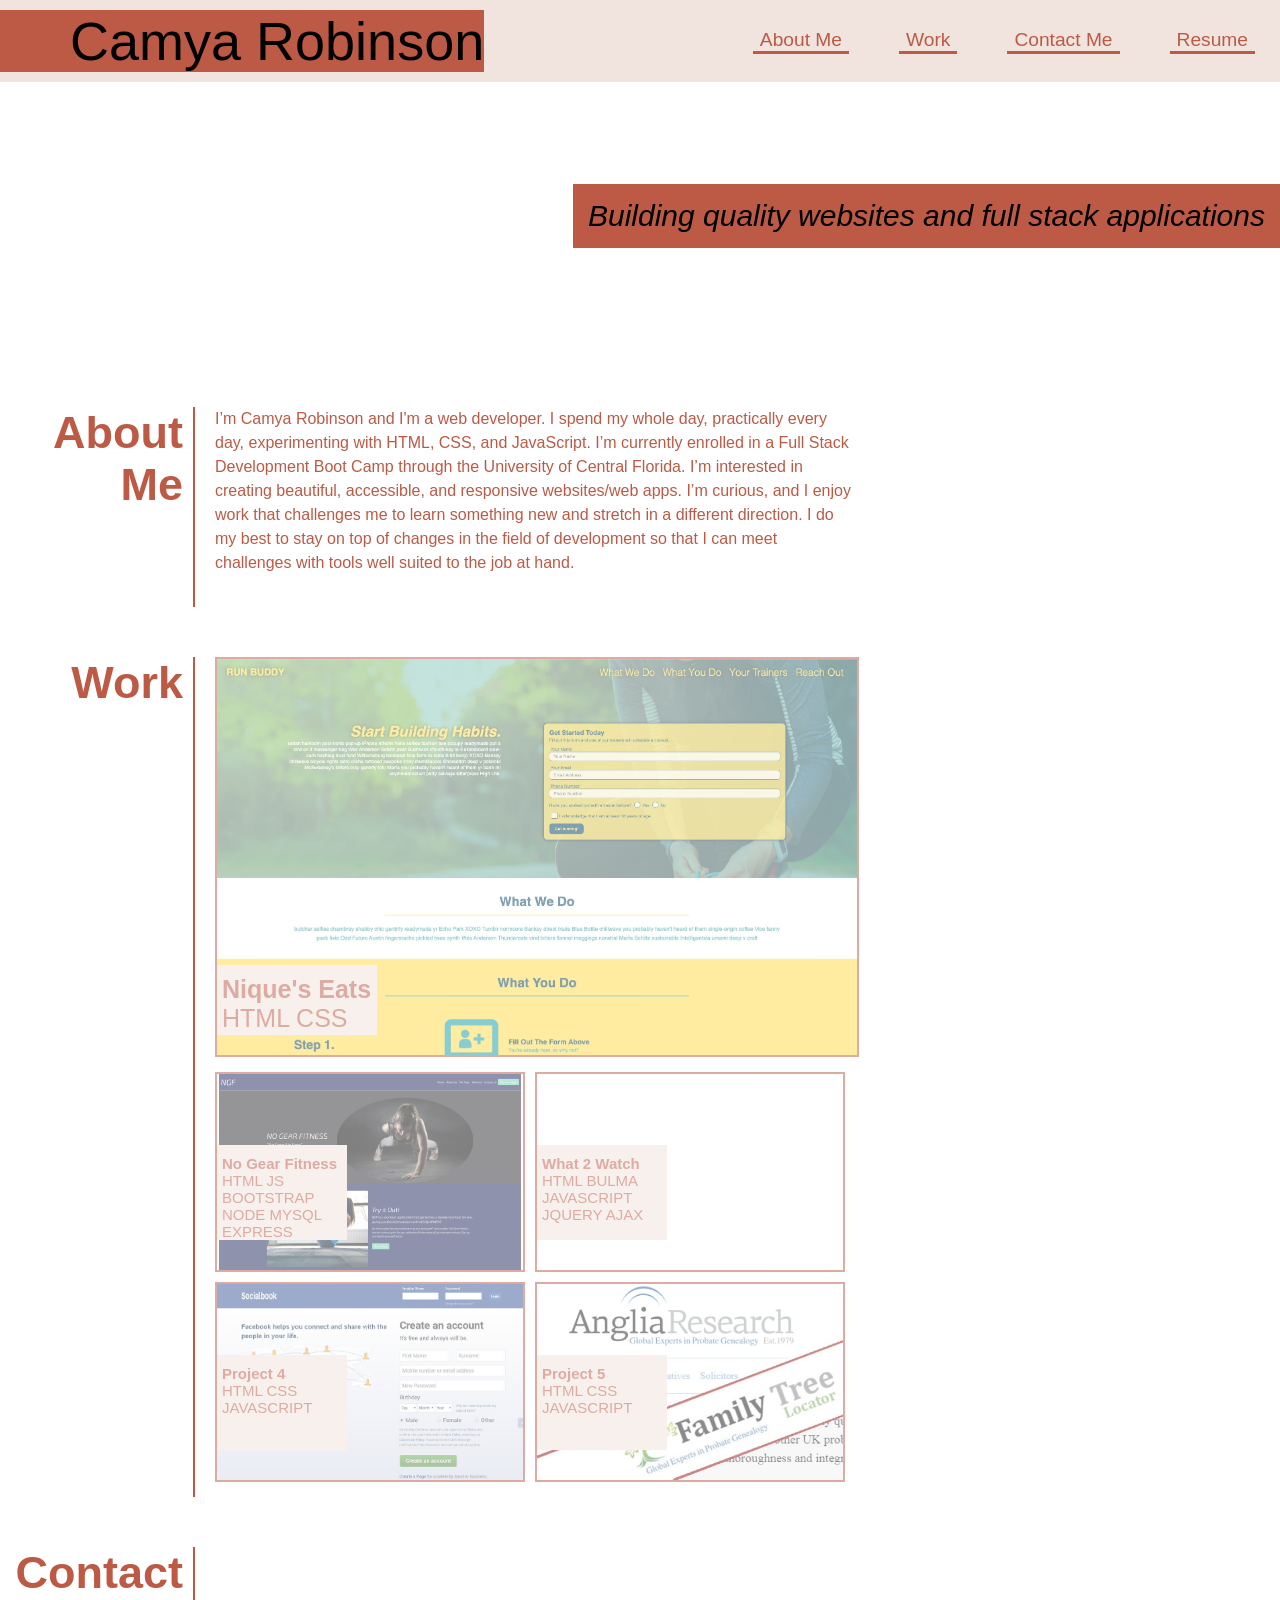
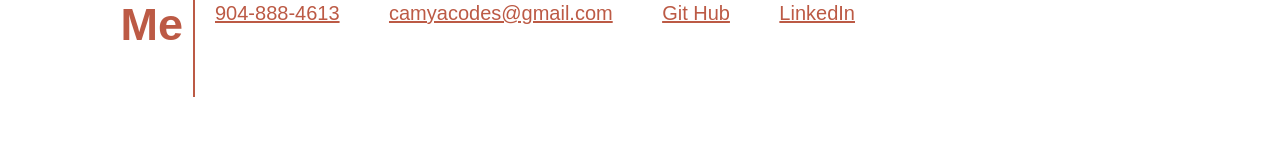
==== commit 6e12facb: "Update index.html" ====
--- a/index.html
+++ b/index.html
@@ -66,10 +66,10 @@
         </div>
         <div class="cards">
           <!--Project 1-->
-          <a href="https://github.com/camyacodes/run-buddy" target="_blank">
+          <a href="https://niques-eats.herokuapp.com/" target="_blank">
             <div class="big-card" id="proj1">
               <div class="big-card-label">
-                <h4>Run Buddy</h4>
+                <h4>Nique's Eats</h4>
                 <p>HTML CSS</p>
               </div>
             </div>
